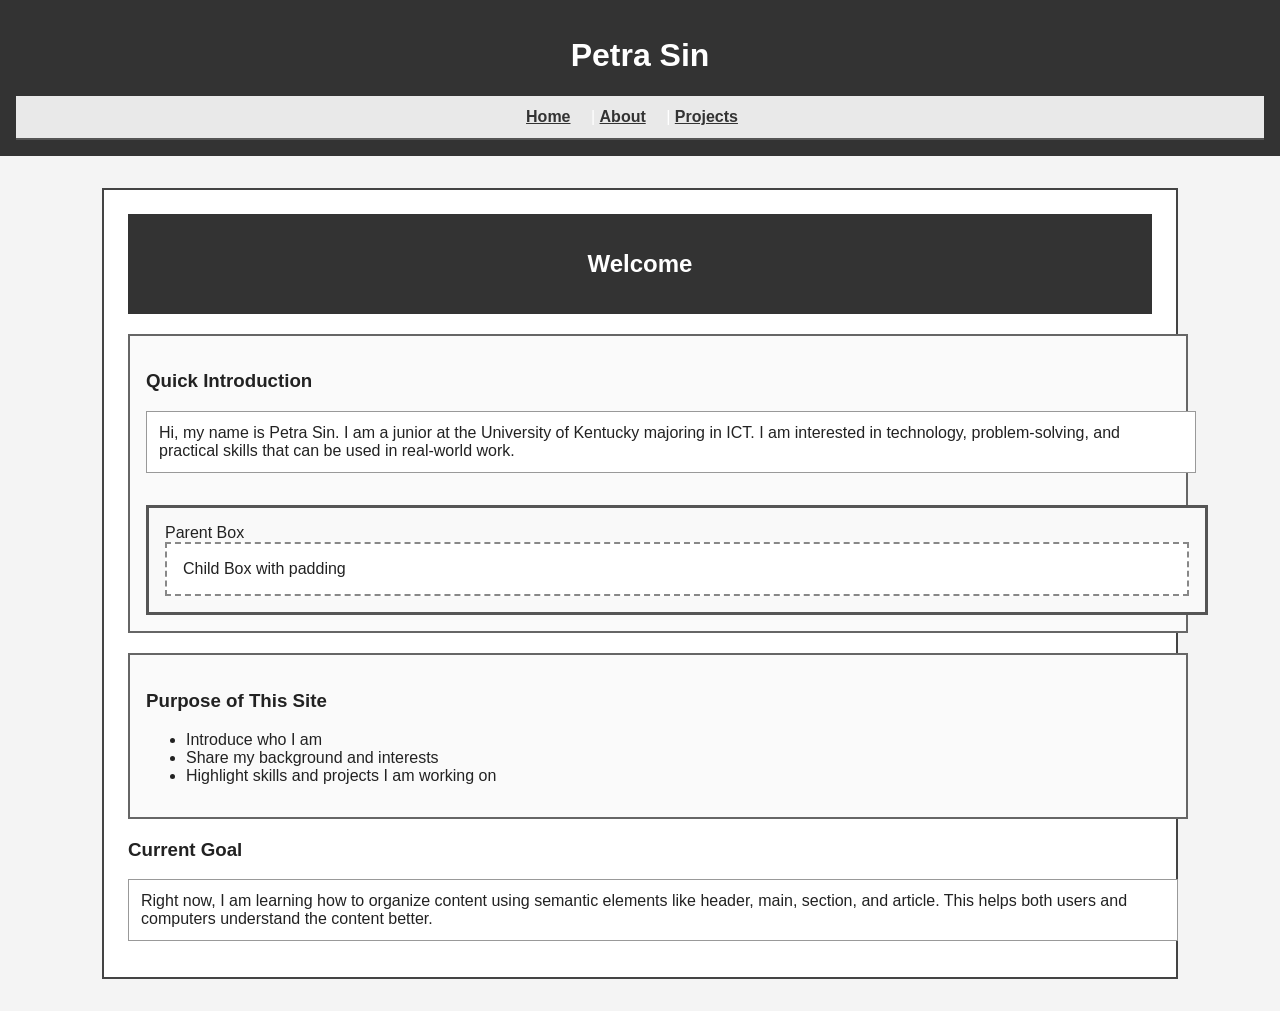
==== index.html @ 465927eb "new" ====
<!DOCTYPE html>
<html lang="en">
<head>
  <meta charset="utf-8">
   <meta name ="viewport" content="width=device-width, initial-scale=1">
   <meta name ="description" content ="Personal Website for Petra Sin, ICT student at UKY"> 
      <link rel="stylesheet" href="css/style.css">

  <title>Petra Sin | Home</title>
</head>

<body>
  <header>
    <h1>Petra Sin</h1>

    <nav>
      <a href="index.html">Home</a> |
      <a href="about.html">About</a> |
      <a href="projects.html">Projects</a>
    </nav>
  </header>

  <main>
    <article>
      <header>
        <h2>Welcome</h2>
      </header>

      <section>
        <h3>Quick Introduction</h3>
        <p>
          Hi, my name is Petra Sin. I am a junior at the University of Kentucky majoring in ICT.
          I am interested in technology, problem-solving, and practical skills that can be used in real-world work.
        </p>
        <div class="box-parent">
          Parent Box
          <div class="box-child">
        Child Box with padding
          </div>
        </div>
      </section>

      <section>
        <h3>Purpose of This Site</h3>
        <ul>
          <li>Introduce who I am</li>
          <li>Share my background and interests</li>
          <li>Highlight skills and projects I am working on</li>
        </ul>
      </section>

      <aside>
        <h3>Current Goal</h3>
        <p>
          Right now, I am learning how to organize content using semantic elements like header, main, section, and article. 
          This helps both users and computers understand the content better.
        </p>
      </aside>
    </article>
  </main>
</body>
</html>
---- css/style.css ----
body{
  margin:0;
  font-family: Arial, sans-serif;
  background:#f4f4f4;
  color:#222;
}
 
header, footer{
  background:#333;
  color:#fff;
  padding:1rem;
  text-align:center;
}
nav{
  background:#e9e9e9;
  padding:0.75rem 1rem;
  border-bottom:2px solid #555;
}
nav a{
  color:#333;
  font-weight:700;
  text-decoration:underline;
  margin-right:1rem;
}
main{
  width:80%;
  margin:2rem auto;
  padding:1.5rem;
  border:2px solid #444;
  background:#fff;
}
section{
  width:100%;
  margin:1.25rem 0;
  padding:1rem;
  border:2px solid #666;
  background:#fafafa;
}
p{
  width:100%;
  margin:0.75rem 0;
  padding:0.75rem;
  border:1px solid #999;
  background:#fff;
}
.box-parent{
  width:100%;
  margin-top:2rem;
  padding:1rem;
  border:3px solid #555;
  background:#f9f9f9;
}
.box-child{
  width:100%;
  padding:1rem;
  border:2px dashed #888;
  background:#fff;
  box-sizing:border-box; /* toggle off/on for the demo */

}
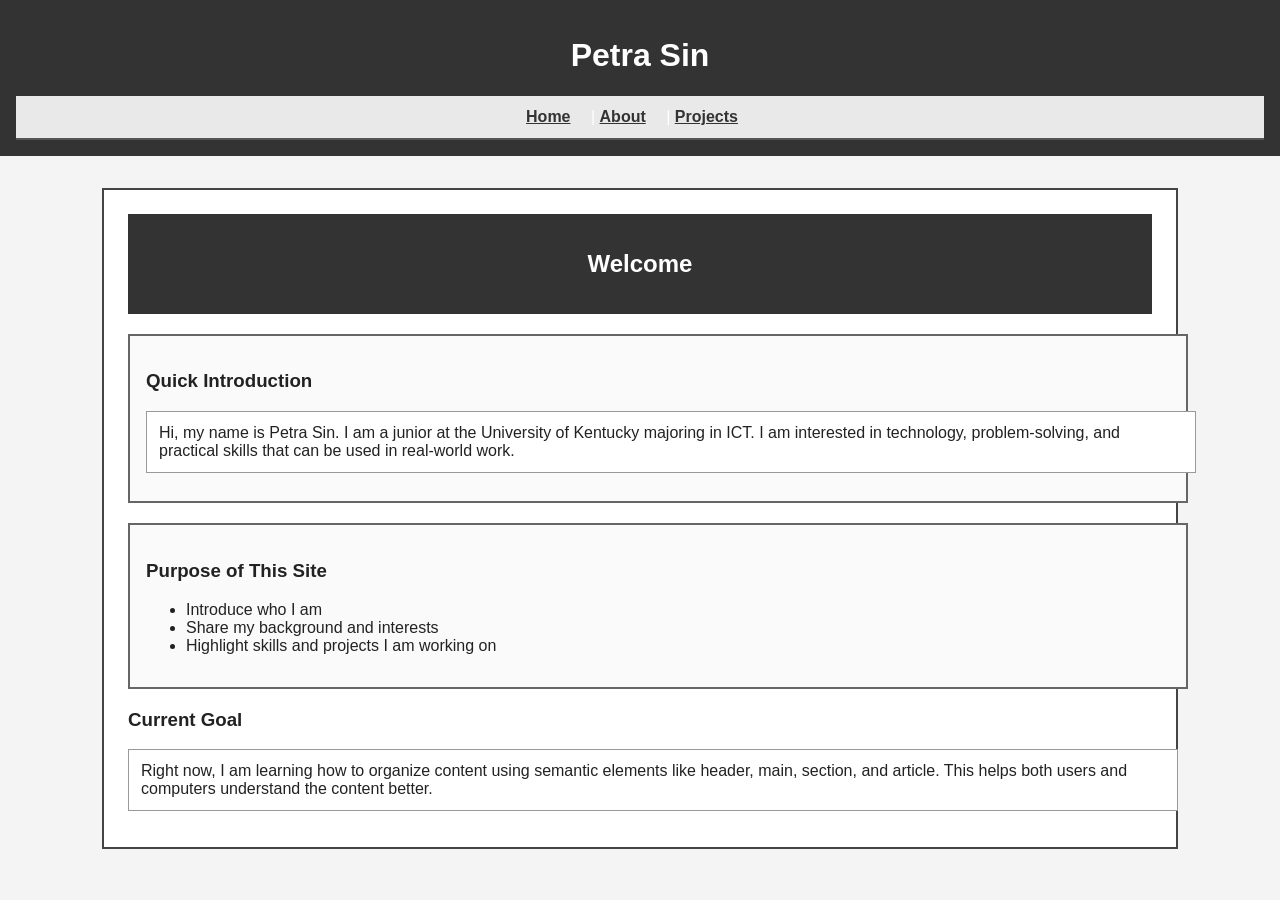
==== commit ae1ff88b: "better" ====
--- a/index.html
+++ b/index.html
@@ -32,12 +32,6 @@
           Hi, my name is Petra Sin. I am a junior at the University of Kentucky majoring in ICT.
           I am interested in technology, problem-solving, and practical skills that can be used in real-world work.
         </p>
-        <div class="box-parent">
-          Parent Box
-          <div class="box-child">
-        Child Box with padding
-          </div>
-        </div>
       </section>
 
       <section>
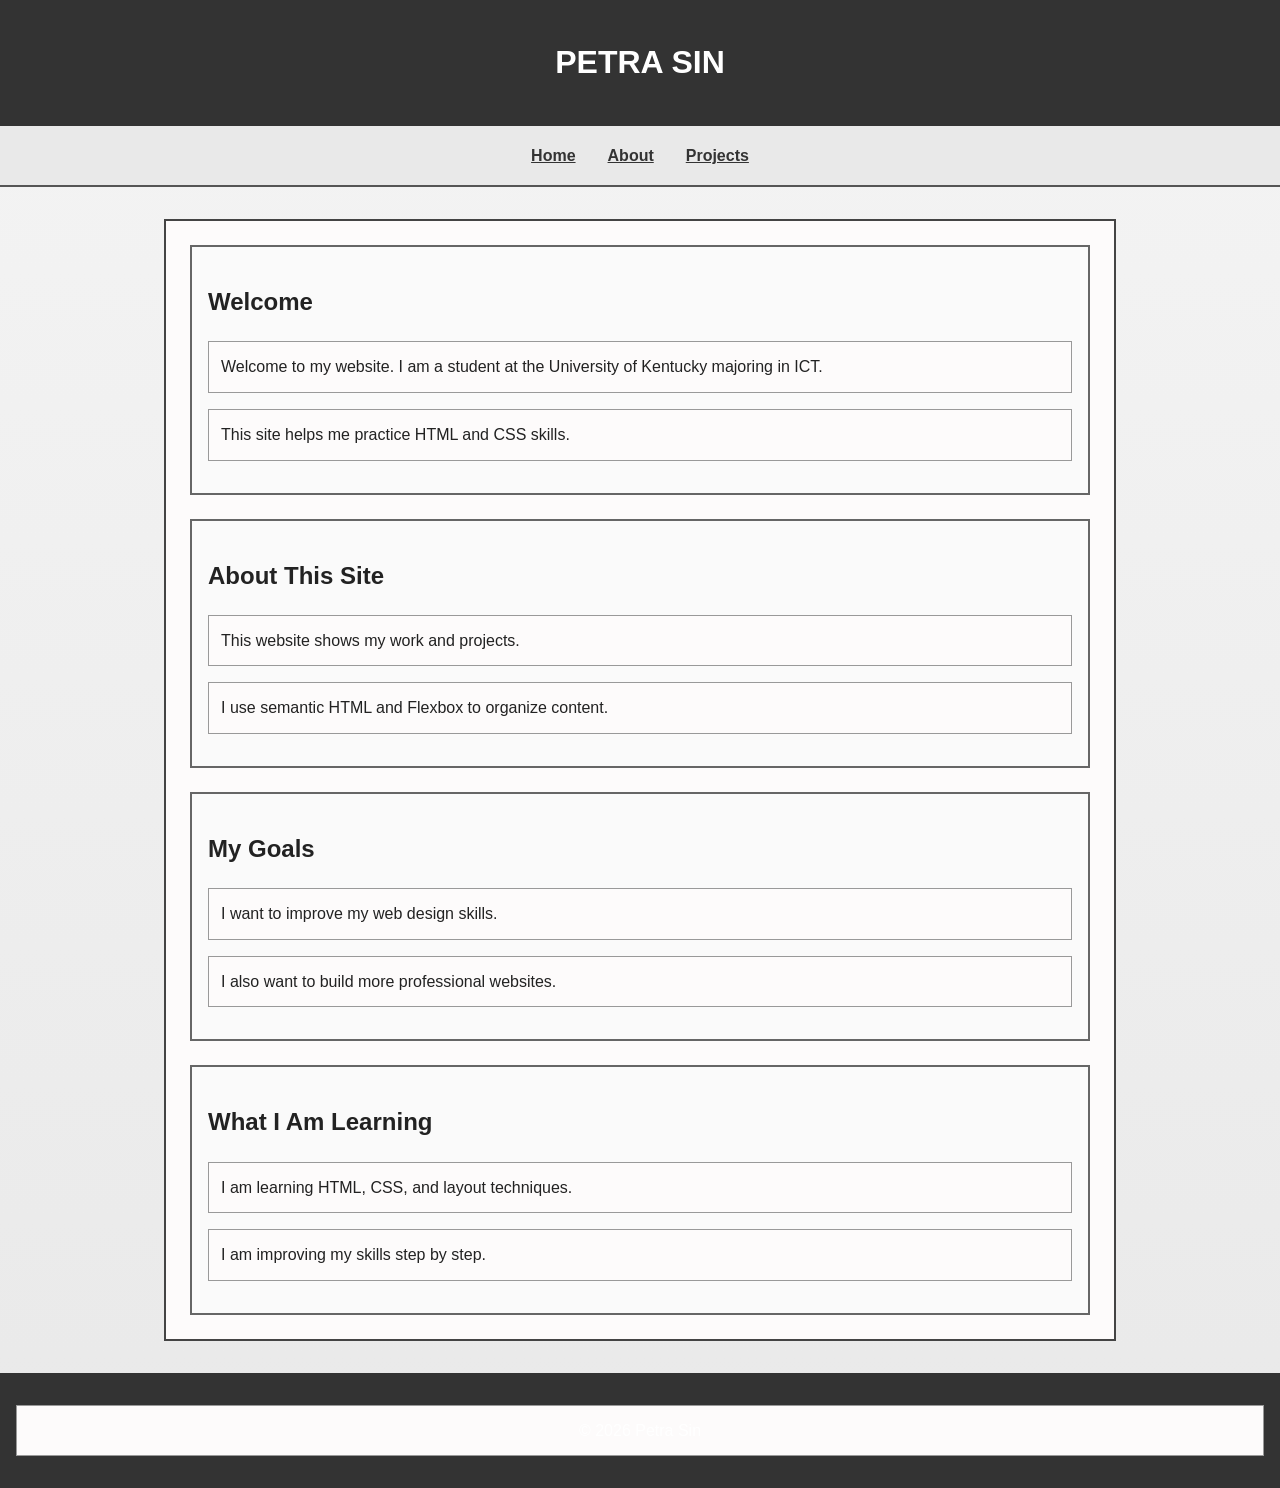
==== commit 16957781: "new" ====
--- a/index.html
+++ b/index.html
@@ -2,55 +2,44 @@
 <html lang="en">
 <head>
   <meta charset="utf-8">
-   <meta name ="viewport" content="width=device-width, initial-scale=1">
-   <meta name ="description" content ="Personal Website for Petra Sin, ICT student at UKY"> 
-      <link rel="stylesheet" href="css/style.css">
-
+  <meta name="viewport" content="width=device-width, initial-scale=1.0">
+  <meta name="description" content="Personal website for Petra Sin, ICT student at the University of Kentucky.">
+  <link rel="stylesheet" href="css/style.css">
   <title>Petra Sin | Home</title>
 </head>
-
 <body>
   <header>
     <h1>Petra Sin</h1>
-
-    <nav>
-      <a href="index.html">Home</a> |
-      <a href="about.html">About</a> |
-      <a href="projects.html">Projects</a>
-    </nav>
   </header>
-
+  <nav>
+    <a href="index.html">Home</a>
+    <a href="about.html">About</a>
+    <a href="projects.html">Projects</a>
+  </nav>
   <main>
-    <article>
-      <header>
-        <h2>Welcome</h2>
-      </header>
-
-      <section>
-        <h3>Quick Introduction</h3>
-        <p>
-          Hi, my name is Petra Sin. I am a junior at the University of Kentucky majoring in ICT.
-          I am interested in technology, problem-solving, and practical skills that can be used in real-world work.
-        </p>
-      </section>
-
-      <section>
-        <h3>Purpose of This Site</h3>
-        <ul>
-          <li>Introduce who I am</li>
-          <li>Share my background and interests</li>
-          <li>Highlight skills and projects I am working on</li>
-        </ul>
-      </section>
-
-      <aside>
-        <h3>Current Goal</h3>
-        <p>
-          Right now, I am learning how to organize content using semantic elements like header, main, section, and article. 
-          This helps both users and computers understand the content better.
-        </p>
-      </aside>
-    </article>
+    <section>
+      <h2>Welcome</h2>
+      <p>Welcome to my website. I am a student at the University of Kentucky majoring in ICT.</p>
+      <p>This site helps me practice HTML and CSS skills.</p>
+    </section>
+    <section>
+      <h2>About This Site</h2>
+      <p>This website shows my work and projects.</p>
+      <p>I use semantic HTML and Flexbox to organize content.</p>
+    </section>
+    <section>
+      <h2>My Goals</h2>
+      <p>I want to improve my web design skills.</p>
+      <p>I also want to build more professional websites.</p>
+    </section>
+    <section>
+      <h2>What I Am Learning</h2>
+      <p>I am learning HTML, CSS, and layout techniques.</p>
+      <p>I am improving my skills step by step.</p>
+    </section>
   </main>
+  <footer>
+    <p>&copy; 2026 Petra Sin</p>
+  </footer>
 </body>
-</html>
+</html>
--- a/css/style.css
+++ b/css/style.css
@@ -1,60 +1,87 @@
-body{
-  margin:0;
+body {
+  margin: 0;
   font-family: Arial, sans-serif;
-  background:#f4f4f4;
-  color:#222;
+  background: linear-gradient(#f4f4f4, #e9e9e9);
+  color: #222;
+  line-height: 1.6;
 }
- 
-header, footer{
-  background:#333;
-  color:#fff;
-  padding:1rem;
-  text-align:center;
+
+html {
+  font-size: 100%;
 }
-nav{
-  background:#e9e9e9;
-  padding:0.75rem 1rem;
-  border-bottom:2px solid #555;
+
+header,
+footer {
+  background: #333;
+  color: #fff;
+  padding: 1rem;
+  text-align: center;
 }
-nav a{
-  color:#333;
-  font-weight:700;
-  text-decoration:underline;
-  margin-right:1rem;
+
+nav {
+  background: #e9e9e9;
+  padding: 0.75rem 1rem;
+  border-bottom: 2px solid #555;
+  display: flex;
+  justify-content: center;
+  gap: 1rem;
 }
-main{
-  width:80%;
-  margin:2rem auto;
-  padding:1.5rem;
-  border:2px solid #444;
-  background:#fff;
+
+nav a {
+  color: #333;
+  font-weight: 700;
+  text-decoration: underline;
+  padding: 0.3rem 0.5rem;
 }
-section{
-  width:100%;
-  margin:1.25rem 0;
-  padding:1rem;
-  border:2px solid #666;
-  background:#fafafa;
+
+main {
+  width: 90%;
+  max-width: 900px;
+  margin: 2rem auto;
+  padding: 1.5rem;
+  border: 2px solid #444;
+  background: #fdfbfb;
+
+  display: flex;
+  flex-flow: row wrap;
+  gap: 1.5rem;
+  justify-content: center;
 }
-p{
-  width:100%;
-  margin:0.75rem 0;
-  padding:0.75rem;
-  border:1px solid #999;
-  background:#fff;
+
+section {
+  flex: 1 1 45%;
+  padding: 1rem;
+  border: 2px solid #666;
+  background: #fafafa;
 }
-.box-parent{
-  width:100%;
-  margin-top:2rem;
-  padding:1rem;
-  border:3px solid #555;
-  background:#f9f9f9;
+
+p {
+  margin: 1rem 0;
+  padding: 0.75rem;
+  border: 1px solid #999;
+  background: #fdfbfb;
 }
-.box-child{
-  width:100%;
-  padding:1rem;
-  border:2px dashed #888;
-  background:#fff;
-  box-sizing:border-box; /* toggle off/on for the demo */
 
+h1 {
+  font-size: 2rem;
+  font-weight: 700;
+  text-transform: uppercase;
 }
+
+h2 {
+  font-size: 1.5rem;
+  font-weight: 600;
+}
+
+h3 {
+  font-size: 1.2rem;
+  font-weight: 600;
+}
+
+img {
+  max-width: 100%;
+  height: auto;
+  border: 3px solid #666;
+  border-radius: 8px;
+  margin: 1rem 0;
+}
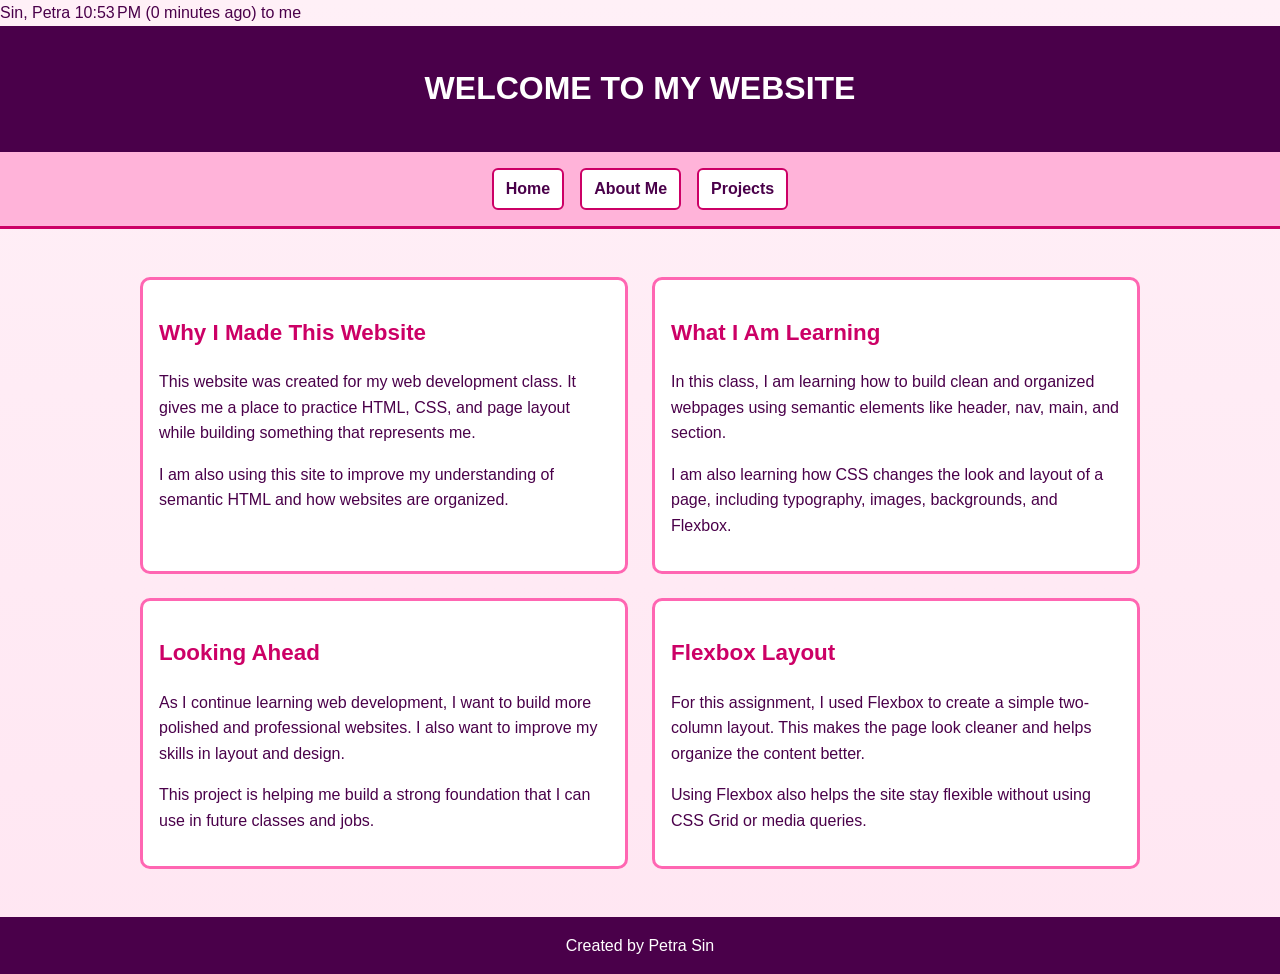
==== commit e66daa21: "new change" ====
--- a/index.html
+++ b/index.html
@@ -1,45 +1,106 @@
+
+Sin, Petra
+10:53 PM (0 minutes ago)
+to me
+
 <!DOCTYPE html>
+
 <html lang="en">
+
 <head>
+
   <meta charset="utf-8">
+
   <meta name="viewport" content="width=device-width, initial-scale=1.0">
+
   <meta name="description" content="Personal website for Petra Sin, ICT student at the University of Kentucky.">
+
   <link rel="stylesheet" href="css/style.css">
+
   <title>Petra Sin | Home</title>
+
 </head>
+
 <body>
+
   <header>
-    <h1>Petra Sin</h1>
+
+    <h1>Welcome to My Website</h1>
+
   </header>
+
+ 
+
   <nav>
+
     <a href="index.html">Home</a>
-    <a href="about.html">About</a>
+
+    <a href="about.html">About Me</a>
+
     <a href="projects.html">Projects</a>
+
   </nav>
+
+ 
+
   <main>
+
     <section>
-      <h2>Welcome</h2>
-      <p>Welcome to my website. I am a student at the University of Kentucky majoring in ICT.</p>
-      <p>This site helps me practice HTML and CSS skills.</p>
+
+      <h2>Why I Made This Website</h2>
+
+      <p>This website was created for my web development class. It gives me a place to practice HTML, CSS, and page layout while building something that represents me.</p>
+
+      <p>I am also using this site to improve my understanding of semantic HTML and how websites are organized.</p>
+
     </section>
+
+ 
+
     <section>
-      <h2>About This Site</h2>
-      <p>This website shows my work and projects.</p>
-      <p>I use semantic HTML and Flexbox to organize content.</p>
+
+      <h2>What I Am Learning</h2>
+
+      <p>In this class, I am learning how to build clean and organized webpages using semantic elements like header, nav, main, and section.</p>
+
+      <p>I am also learning how CSS changes the look and layout of a page, including typography, images, backgrounds, and Flexbox.</p>
+
     </section>
+
+ 
+
     <section>
-      <h2>My Goals</h2>
-      <p>I want to improve my web design skills.</p>
-      <p>I also want to build more professional websites.</p>
+
+      <h2>Looking Ahead</h2>
+
+      <p>As I continue learning web development, I want to build more polished and professional websites. I also want to improve my skills in layout and design.</p>
+
+      <p>This project is helping me build a strong foundation that I can use in future classes and jobs.</p>
+
     </section>
+
+ 
+
     <section>
-      <h2>What I Am Learning</h2>
-      <p>I am learning HTML, CSS, and layout techniques.</p>
-      <p>I am improving my skills step by step.</p>
+
+      <h2>Flexbox Layout</h2>
+
+      <p>For this assignment, I used Flexbox to create a simple two-column layout. This makes the page look cleaner and helps organize the content better.</p>
+
+      <p>Using Flexbox also helps the site stay flexible without using CSS Grid or media queries.</p>
+
     </section>
+
   </main>
+
+ 
+
   <footer>
-    <p>&copy; 2026 Petra Sin</p>
+
+    <p>Created by Petra Sin</p>
+
   </footer>
+
 </body>
+
 </html>
--- a/css/style.css
+++ b/css/style.css
@@ -1,87 +1,190 @@
 body {
+
   margin: 0;
+
   font-family: Arial, sans-serif;
-  background: linear-gradient(#f4f4f4, #e9e9e9);
-  color: #222;
+
+  background: linear-gradient(#fff0f7, #ffe6f2);
+
+  color: #4a004a;
+
   line-height: 1.6;
+
 }
 
+ 
+
 html {
+
   font-size: 100%;
+
 }
 
+ 
+
 header,
+
 footer {
-  background: #333;
-  color: #fff;
+
+  background: #4a004a;
+
+  color: white;
+
   padding: 1rem;
+
   text-align: center;
+
 }
 
+ 
+
 nav {
-  background: #e9e9e9;
-  padding: 0.75rem 1rem;
-  border-bottom: 2px solid #555;
+
+  background: #ffb3d9;
+
+  padding: 1rem;
+
+  border-bottom: 3px solid #cc0066;
+
   display: flex;
+
   justify-content: center;
+
   gap: 1rem;
+
 }
 
+ 
+
 nav a {
-  color: #333;
+
+  background: white;
+
+  padding: 0.4rem 0.75rem;
+
+  border: 2px solid #cc0066;
+
+  border-radius: 6px;
+
+  text-decoration: none;
+
+  color: #4a004a;
+
   font-weight: 700;
-  text-decoration: underline;
-  padding: 0.3rem 0.5rem;
+
 }
 
+ 
+
+nav a:hover {
+
+  background: #ffe6f2;
+
+}
+
+ 
+
 main {
+
   width: 90%;
-  max-width: 900px;
+
+  max-width: 1000px;
+
   margin: 2rem auto;
-  padding: 1.5rem;
-  border: 2px solid #444;
-  background: #fdfbfb;
+
+  padding: 1rem;
+
+ 
+
+  /* FLEXBOX */
 
   display: flex;
+
   flex-flow: row wrap;
+
   gap: 1.5rem;
+
   justify-content: center;
+
 }
 
+ 
+
 section {
+
   flex: 1 1 45%;
+
+  background: white;
+
+  border: 3px solid #ff66b2;
+
+  border-radius: 10px;
+
   padding: 1rem;
-  border: 2px solid #666;
-  background: #fafafa;
+
 }
 
+ 
+
 p {
-  margin: 1rem 0;
-  padding: 0.75rem;
-  border: 1px solid #999;
-  background: #fdfbfb;
+
+  margin-top: 1rem;
+
 }
 
+ 
+
 h1 {
+
   font-size: 2rem;
+
   font-weight: 700;
+
   text-transform: uppercase;
+
 }
 
+ 
+
 h2 {
-  font-size: 1.5rem;
-  font-weight: 600;
+
+  font-size: 1.4rem;
+
+  font-weight: 700;
+
+  color: #cc0066;
+
 }
 
+ 
+
 h3 {
-  font-size: 1.2rem;
+
+  font-size: 1.1rem;
+
   font-weight: 600;
+
 }
 
+ 
+
 img {
+
   max-width: 100%;
+
   height: auto;
-  border: 3px solid #666;
+
+  border: 3px solid #ff66b2;
+
   border-radius: 8px;
-  margin: 1rem 0;
+
+  margin-top: 1rem;
+
+}
+
+ 
+
+footer p {
+
+  margin: 0;
 }
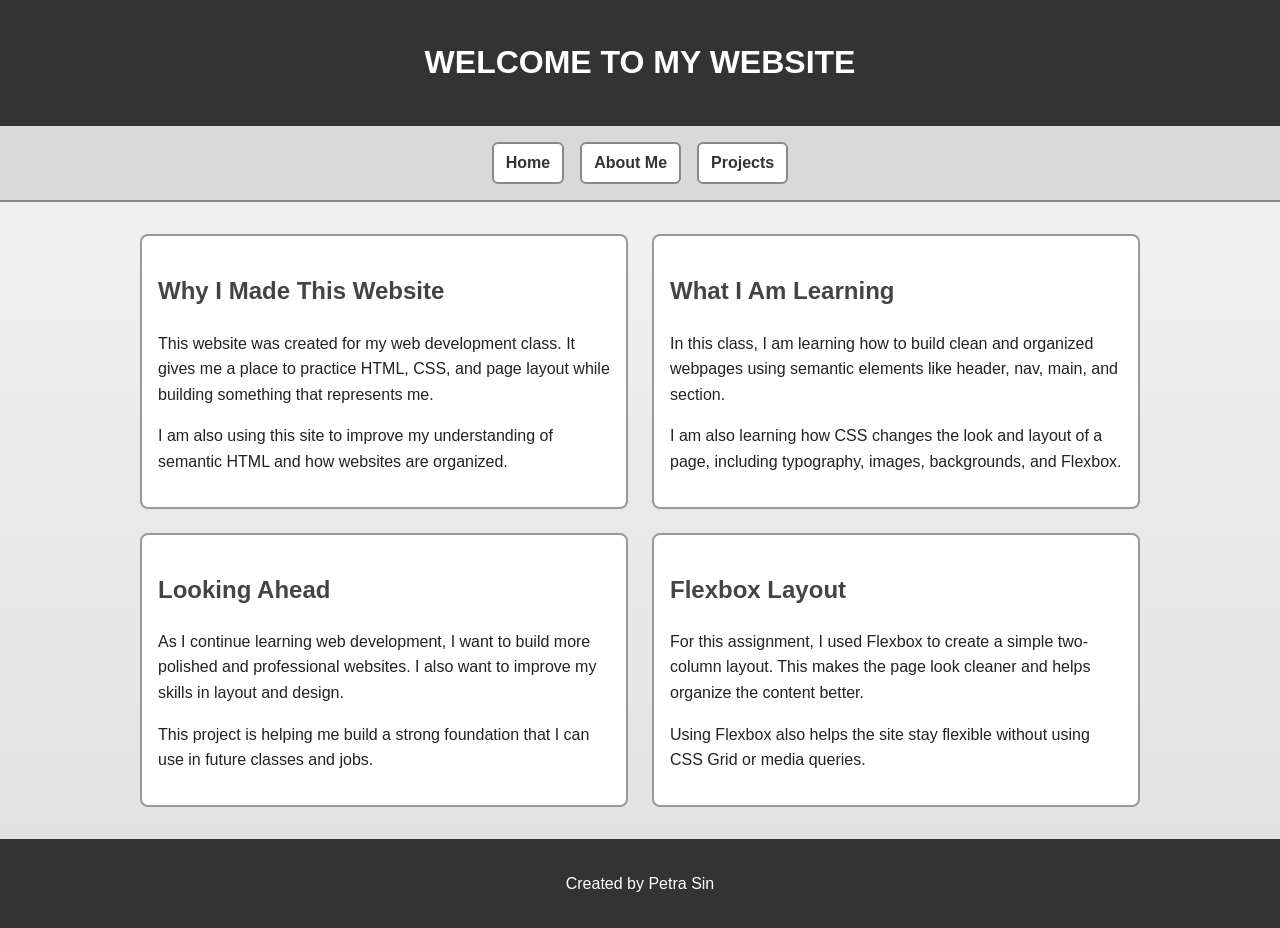
==== commit adae6023: "new changes" ====
--- a/index.html
+++ b/index.html
@@ -1,8 +1,3 @@
-
-Sin, Petra
-10:53 PM (0 minutes ago)
-to me
-
 <!DOCTYPE html>
 
 <html lang="en">
--- a/css/style.css
+++ b/css/style.css
@@ -4,19 +4,11 @@
 
   font-family: Arial, sans-serif;
 
-  background: linear-gradient(#fff0f7, #ffe6f2);
+  background: linear-gradient(#f5f5f5, #e0e0e0);
 
-  color: #4a004a;
+  color: #222;
 
   line-height: 1.6;
-
-}
-
- 
-
-html {
-
-  font-size: 100%;
 
 }
 
@@ -26,7 +18,7 @@
 
 footer {
 
-  background: #4a004a;
+  background: #333;
 
   color: white;
 
@@ -40,11 +32,11 @@
 
 nav {
 
-  background: #ffb3d9;
+  background: #d9d9d9;
 
   padding: 1rem;
 
-  border-bottom: 3px solid #cc0066;
+  border-bottom: 2px solid #888;
 
   display: flex;
 
@@ -60,17 +52,17 @@
 
   background: white;
 
+  color: #333;
+
+  border: 2px solid #888;
+
   padding: 0.4rem 0.75rem;
-
-  border: 2px solid #cc0066;
-
-  border-radius: 6px;
 
   text-decoration: none;
 
-  color: #4a004a;
+  font-weight: 700;
 
-  font-weight: 700;
+  border-radius: 6px;
 
 }
 
@@ -78,7 +70,7 @@
 
 nav a:hover {
 
-  background: #ffe6f2;
+  background: #f0f0f0;
 
 }
 
@@ -92,8 +84,6 @@
 
   margin: 2rem auto;
 
-  padding: 1rem;
-
  
 
   /* FLEXBOX */
@@ -103,8 +93,6 @@
   flex-flow: row wrap;
 
   gap: 1.5rem;
-
-  justify-content: center;
 
 }
 
@@ -116,11 +104,29 @@
 
   background: white;
 
-  border: 3px solid #ff66b2;
+  border: 2px solid #999;
 
-  border-radius: 10px;
+  border-radius: 8px;
 
   padding: 1rem;
+
+}
+
+ 
+
+h1 {
+
+  font-size: 2rem;
+
+  text-transform: uppercase;
+
+}
+
+ 
+
+h2 {
+
+  color: #444;
 
 }
 
@@ -134,57 +140,11 @@
 
  
 
-h1 {
-
-  font-size: 2rem;
-
-  font-weight: 700;
-
-  text-transform: uppercase;
-
-}
-
- 
-
-h2 {
-
-  font-size: 1.4rem;
-
-  font-weight: 700;
-
-  color: #cc0066;
-
-}
-
- 
-
-h3 {
-
-  font-size: 1.1rem;
-
-  font-weight: 600;
-
-}
-
- 
-
 img {
 
   max-width: 100%;
 
-  height: auto;
+  border-radius: 6px;
 
-  border: 3px solid #ff66b2;
-
-  border-radius: 8px;
-
-  margin-top: 1rem;
-
-}
-
- 
-
-footer p {
-
-  margin: 0;
+  border: 2px solid #999;
 }
